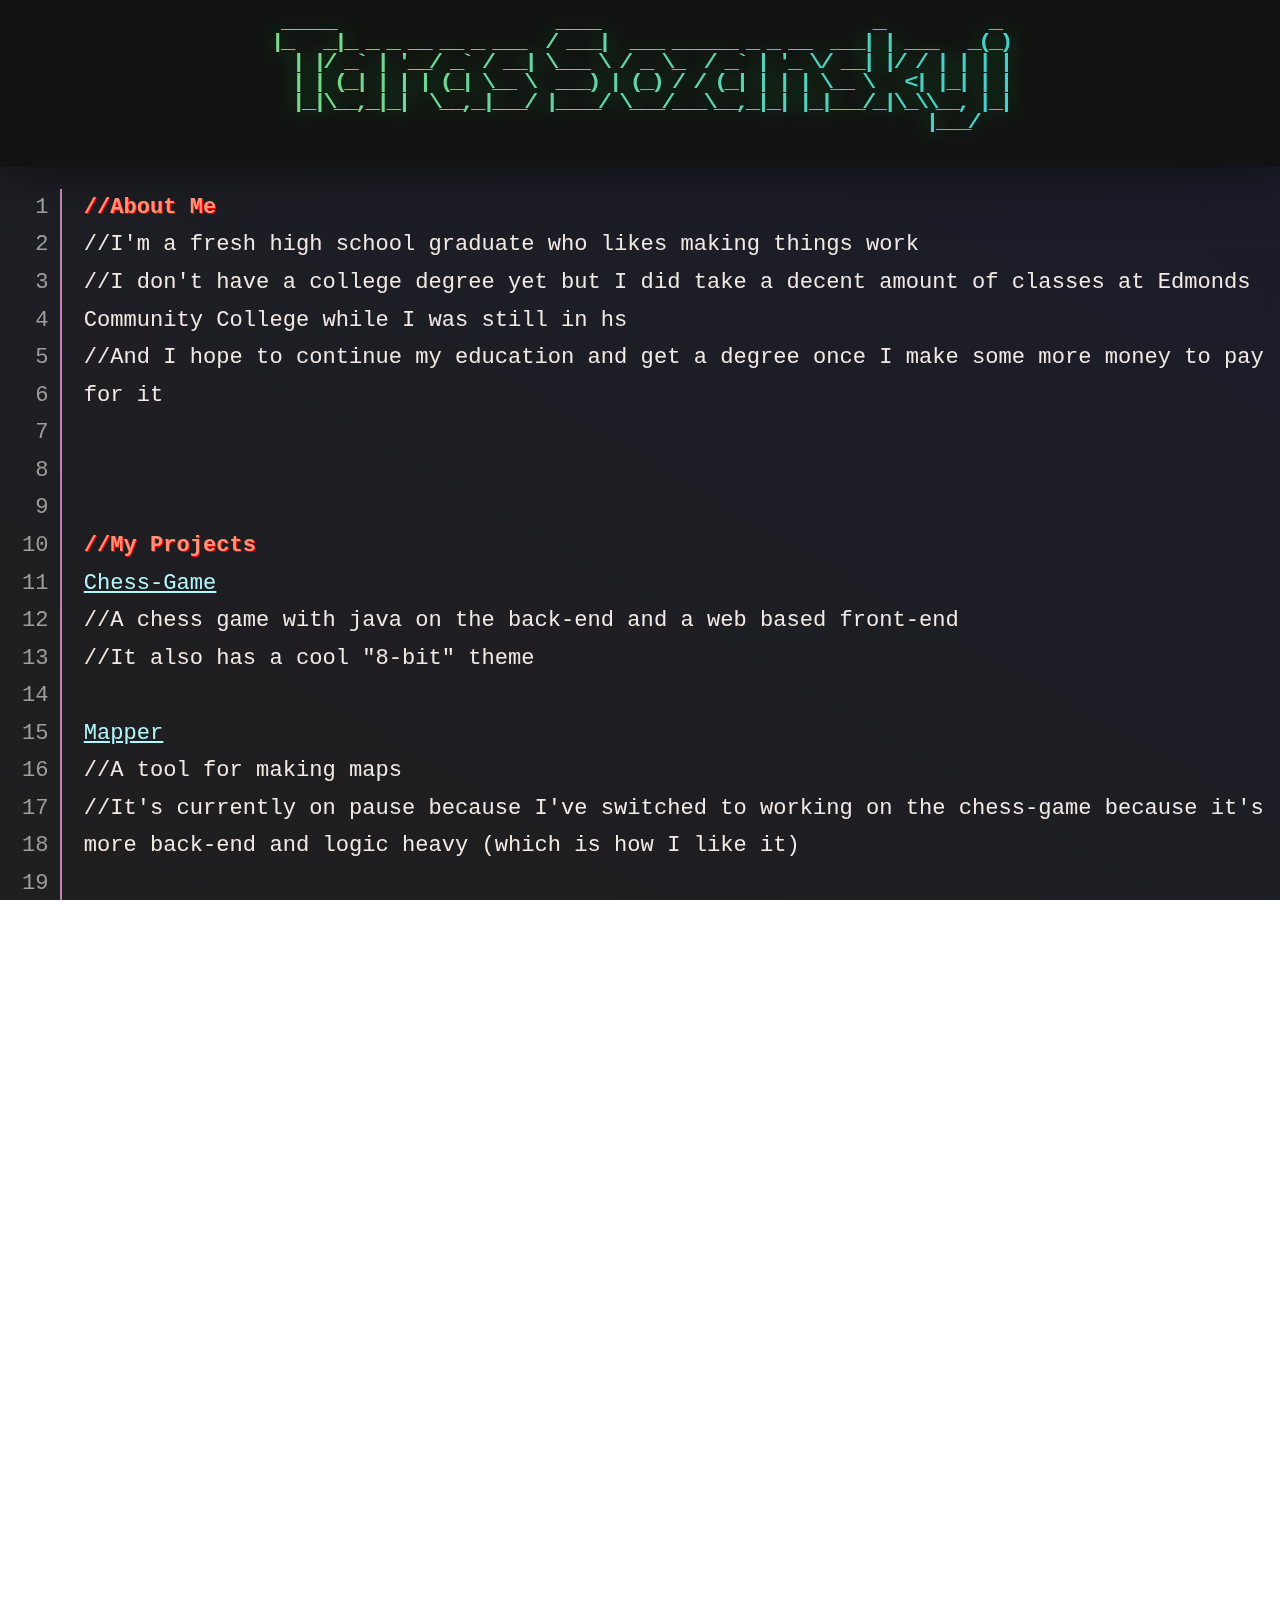
==== index.html @ 66711f95 "updated theme" ====
<!DOCTYPE html>

<html>
    <head>
        <link rel="stylesheet" href="index.css"> 
        <title>Taras Sozanskyi</title>
    </head>

    <body>
        <div id="background" ></div>

        <div id="name" >
            <h1> _____                     ____                          _          _ 
|_   _|_ _ _ __ __ _ ___  / ___|  ___ ______ _ _ __  ___| | ___   _(_)
  | |/ _` | '__/ _` / __| \___ \ / _ \_  / _` | '_ \/ __| |/ / | | | |
  | | (_| | | | (_| \__ \  ___) | (_) / / (_| | | | \__ \   <| |_| | |
  |_|\__,_|_|  \__,_|___/ |____/ \___/___\__,_|_| |_|___/_|\_\\__, |_|
                                                              |___/   
            </h1>
        </div>

        <div id="container">
            <p id="lines">
                1
                2
                3
                4
                5
                6
                7
                8
                9
                10
                11
                12
                13
                14
                15
                16
                17
                18
                19
                20
                21
                22
                23
                24
                25
                26
                27
                28
                29
                30
                31
                32
                33
                34
                35
                36
                37
                38
                39
                40
                41
                42
                43
                44
                45
                46
                47
                48
                49
                50
            </p>

            <p id="text"><b>//About Me</b>
                //I'm a fresh high school graduate who likes making things work
             //I don't have a college degree yet but I did take a decent amount of classes at Edmonds Community College while I was still in hs
                //And I hope to continue my education and get a degree once I make some more money to pay for it



                <b>//My Projects</b>
                <a href="./projects/chessgame/index.html" >Chess-Game</a>
                //A chess game with java on the back-end and a web based front-end
                //It also has a cool "8-bit" theme

                <a href="" >Mapper</a>
                //A tool for making maps
                //It's currently on pause because I've switched to working on the chess-game because it's more back-end and logic heavy (which is how I like it)

                <a href="" >Map making tool for Acid-Trip</a>
                //A fork of Mapper that's means to build levels for my classmate's game
                //The game doesn't actually read half the stuff you can do in the builder but oh well ¯\_(ツ)_/¯

                //These are the two of my "capstone" projects
                //I've made many more things like discord bots and minecraft plugins but they're not as exciting 
            </p>
        </div>
        
    </body>
</html>
---- index.css ----
body, html {
    margin: 0px;
    width: 100vw;
    height: 100vh;
    overflow-x: hidden;
}

b {
    color: #ff9078;
    text-shadow: 0.04em 0.04em 0em red;
}

a {
    color: #b4f8ff;
    /* text-shadow: 0.0em 0.0em 0em #ff5454;
    transition: 100ms; */
}

/* a:hover {
    text-shadow: 0.1em 0.1em 0em #ff5454;
} */

#background {
    position: fixed;
    top: 0em;
    left: 0em;
    width: 100vw;
    height: 100vh;
    background-image: linear-gradient(30deg, #1f1f1f, #1c1c2b);
    z-index: -1;
}

#name {
    display: flex;
    align-items: center;
    flex-direction: column;
    white-space: pre;
    font-family: Monospace;
    line-height: 20px;
    font-size: 10px;
    background-color: #121212;
    box-shadow: 0em 0em 5em 0em #00000096;
}

#name h1 {
    background-image: linear-gradient(90deg, #84d88d, #4ecdda);
    background-clip: text;
    color: #0000;
    text-shadow: 0em 0em 1em #00ff7091;
    letter-spacing: -0.16em;
    transform: scaleX(1.2);
    width: max-content;
}

#container {
    display: flex;
}

#lines {
    color: #9e9e9e;
    font-family: monospace;
    margin-left: 1em;
    font-size: 1.7em;
    border-right: 2px #b882b2 solid;
    width: min-content;
    padding-right: 0.5em;
    text-align: right;
    line-height: 1.7em;
}

#text {
    color: #f2e9e4;
    font-family: Monospace;
    font-size: 1.7em;
    line-height: 1.7em;
    margin-left: 1em;
    white-space: pre-line;
}
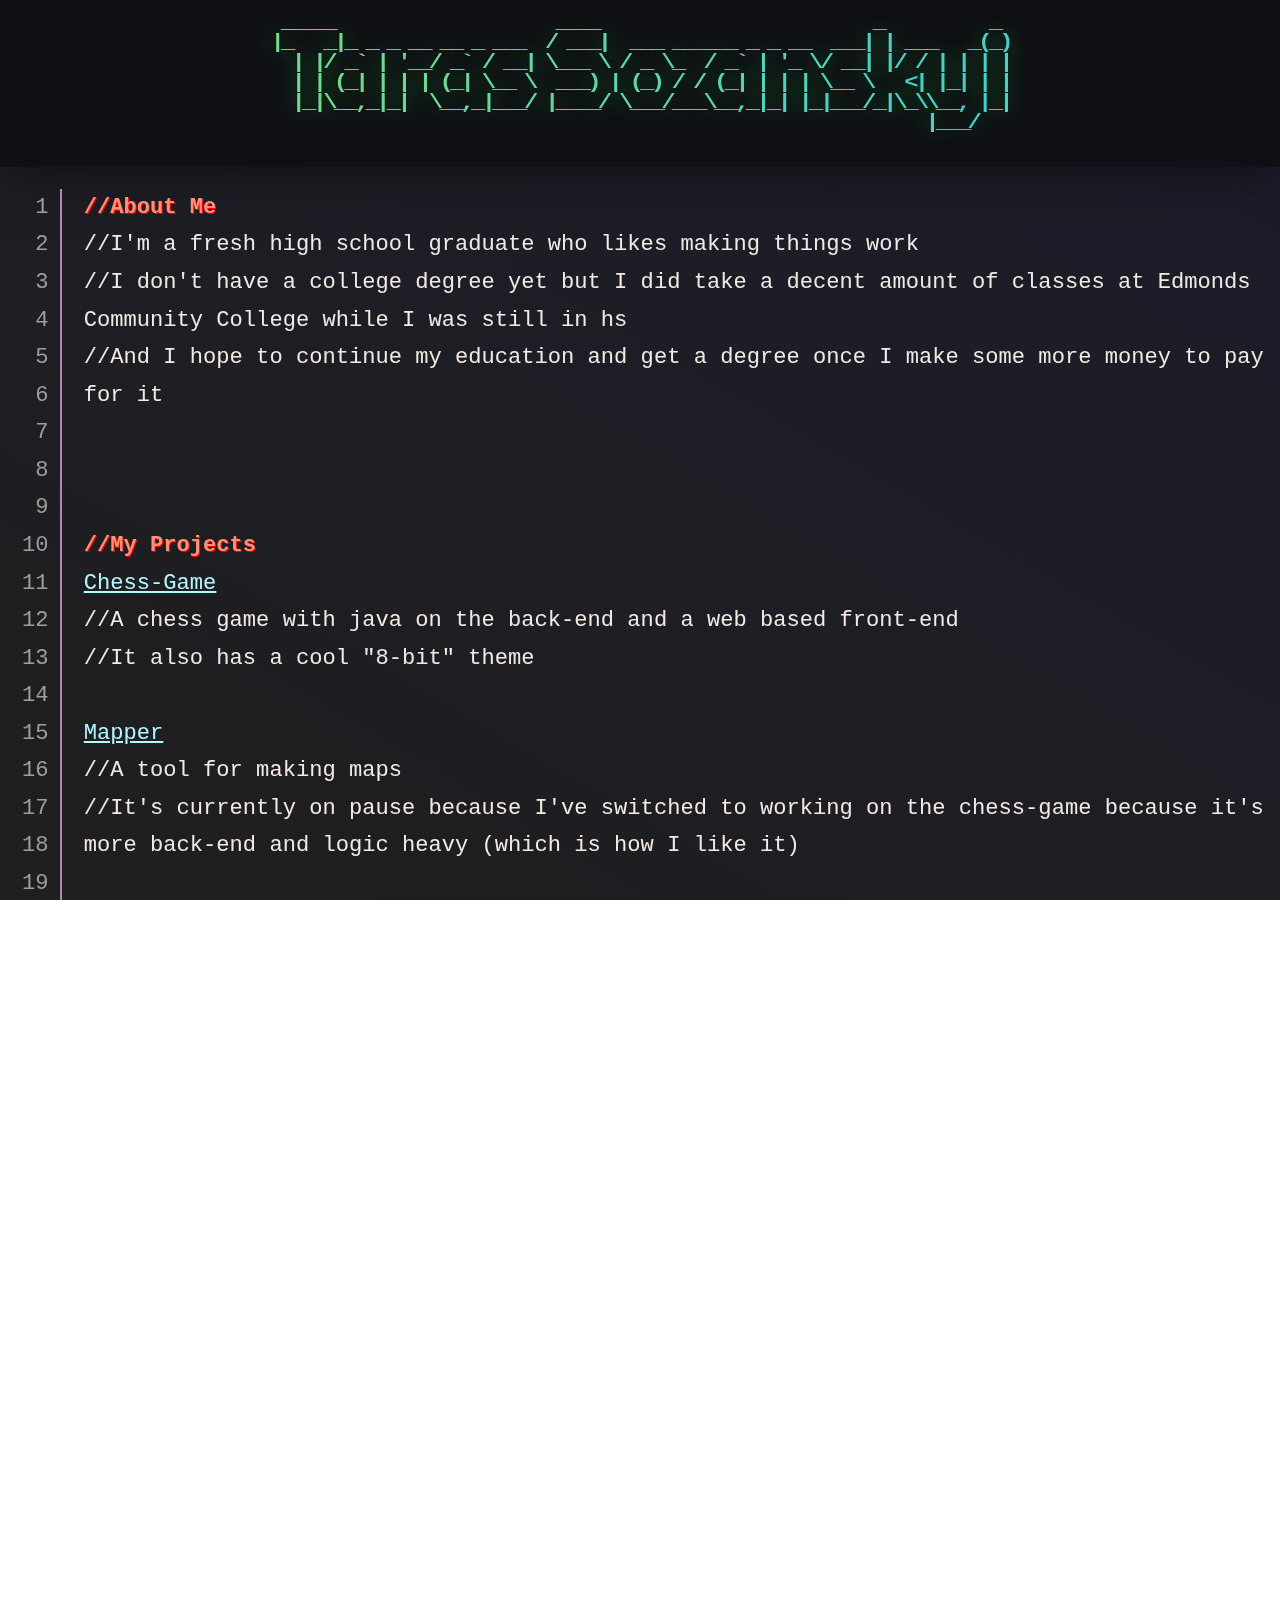
==== commit 51747487: "added a cat >*-*<" ====
--- a/index.html
+++ b/index.html
@@ -85,7 +85,7 @@
                 //A chess game with java on the back-end and a web based front-end
                 //It also has a cool "8-bit" theme
 
-                <a href="" >Mapper</a>
+                <a href="./projects/mapper/index.html" >Mapper</a>
                 //A tool for making maps
                 //It's currently on pause because I've switched to working on the chess-game because it's more back-end and logic heavy (which is how I like it)
 
@@ -96,7 +96,7 @@
                 //These are the two of my "capstone" projects
                 //I've made many more things like discord bots and minecraft plugins but they're not as exciting 
             </p>
+            <img id="cat" src="assets/cat.png" >
         </div>
-        
     </body>
 </html>--- a/index.css
+++ b/index.css
@@ -38,7 +38,7 @@
     font-family: Monospace;
     line-height: 20px;
     font-size: 10px;
-    background-color: #121212;
+    background-color: #0f1014;
     box-shadow: 0em 0em 5em 0em #00000096;
 }
 
@@ -53,6 +53,7 @@
 }
 
 #container {
+    position: relative;
     display: flex;
 }
 
@@ -76,4 +77,12 @@
     margin-left: 1em;
     white-space: pre-line;
 }
+
+#cat {
+    image-rendering: optimizeSpeed;
+    position: absolute;
+    bottom: 0em;
+    right: 5em;
+    width: 10em;
+}
   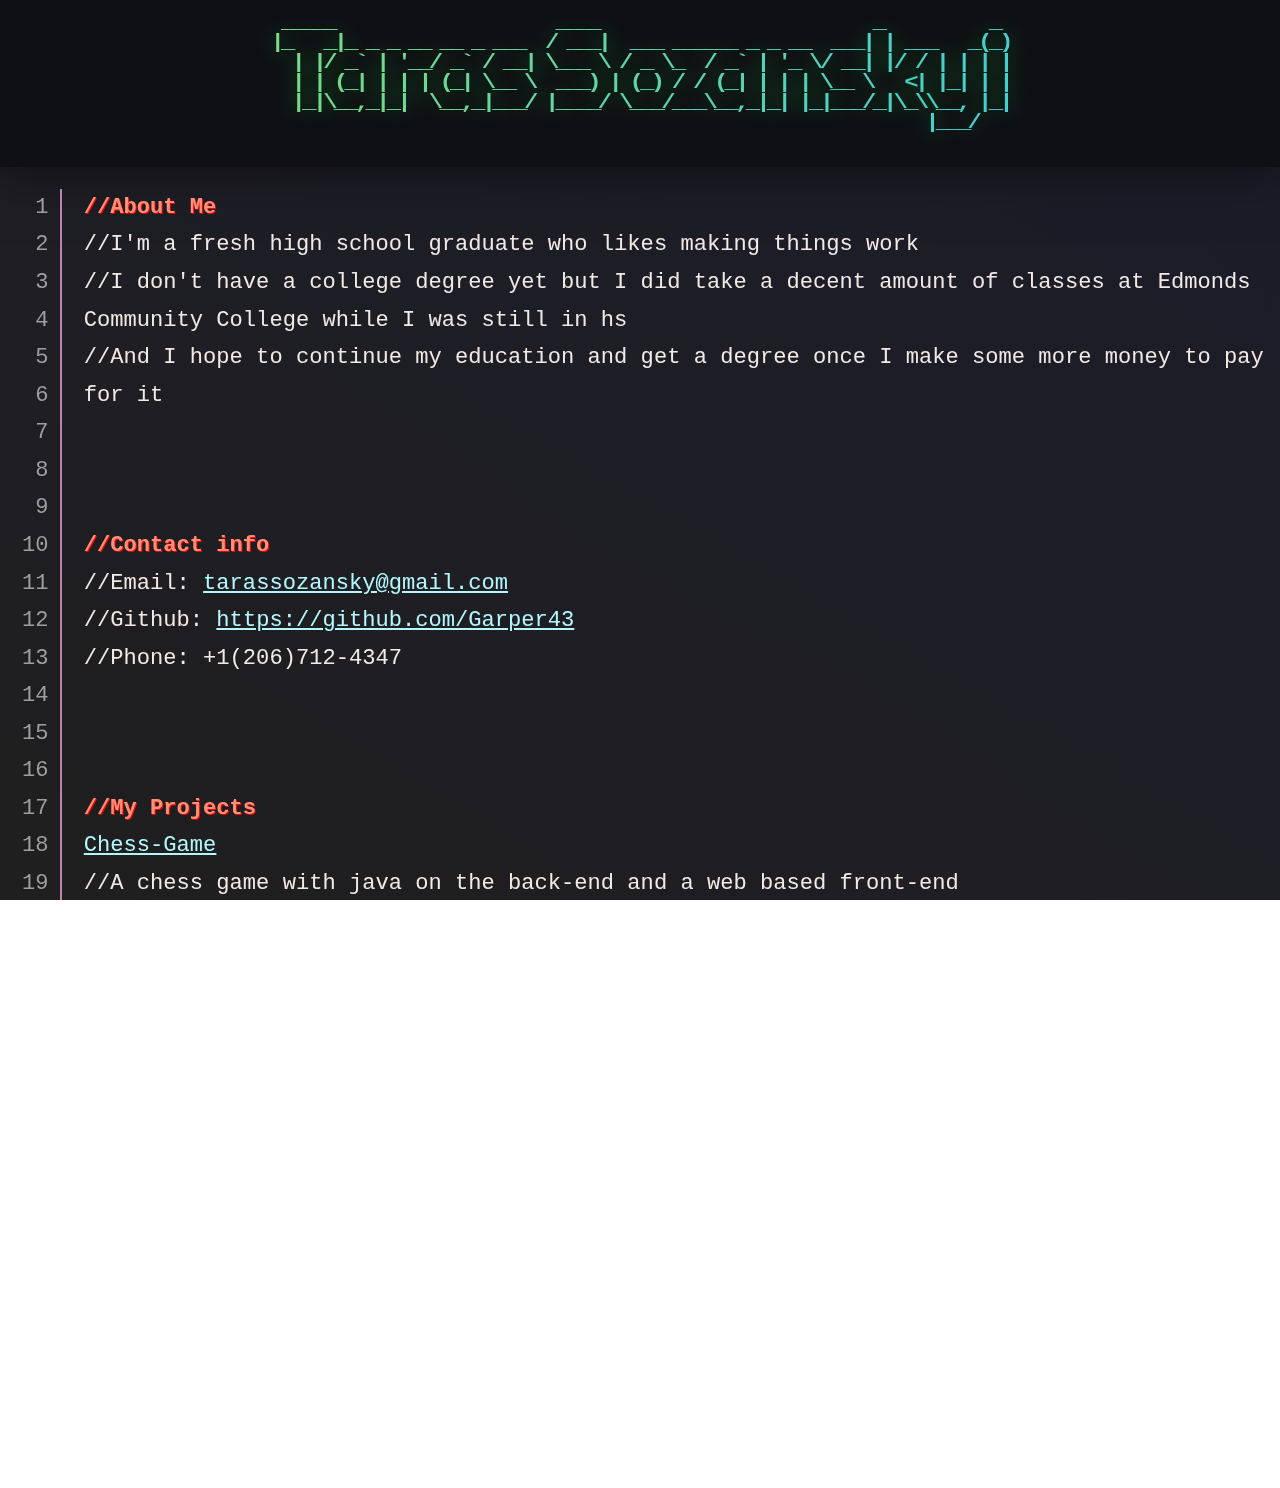
==== commit a6073098: "added contact info" ====
--- a/index.html
+++ b/index.html
@@ -51,33 +51,20 @@
                 28
                 29
                 30
-                31
-                32
-                33
-                34
-                35
-                36
-                37
-                38
-                39
-                40
-                41
-                42
-                43
-                44
-                45
-                46
-                47
-                48
-                49
-                50
             </p>
 
             <p id="text"><b>//About Me</b>
                 //I'm a fresh high school graduate who likes making things work
-             //I don't have a college degree yet but I did take a decent amount of classes at Edmonds Community College while I was still in hs
+                //I don't have a college degree yet but I did take a decent amount of classes at Edmonds Community College while I was still in hs
                 //And I hope to continue my education and get a degree once I make some more money to pay for it
 
+
+
+                <b>//Contact info</b>
+                //Email: <a href="mailto:tarassozansky@gmail.com" >tarassozansky@gmail.com</a>
+                //Github: <a href="https://github.com/Garper43" >https://github.com/Garper43</a>
+                //Phone: +1(206)712-4347
+                
 
 
                 <b>//My Projects</b>
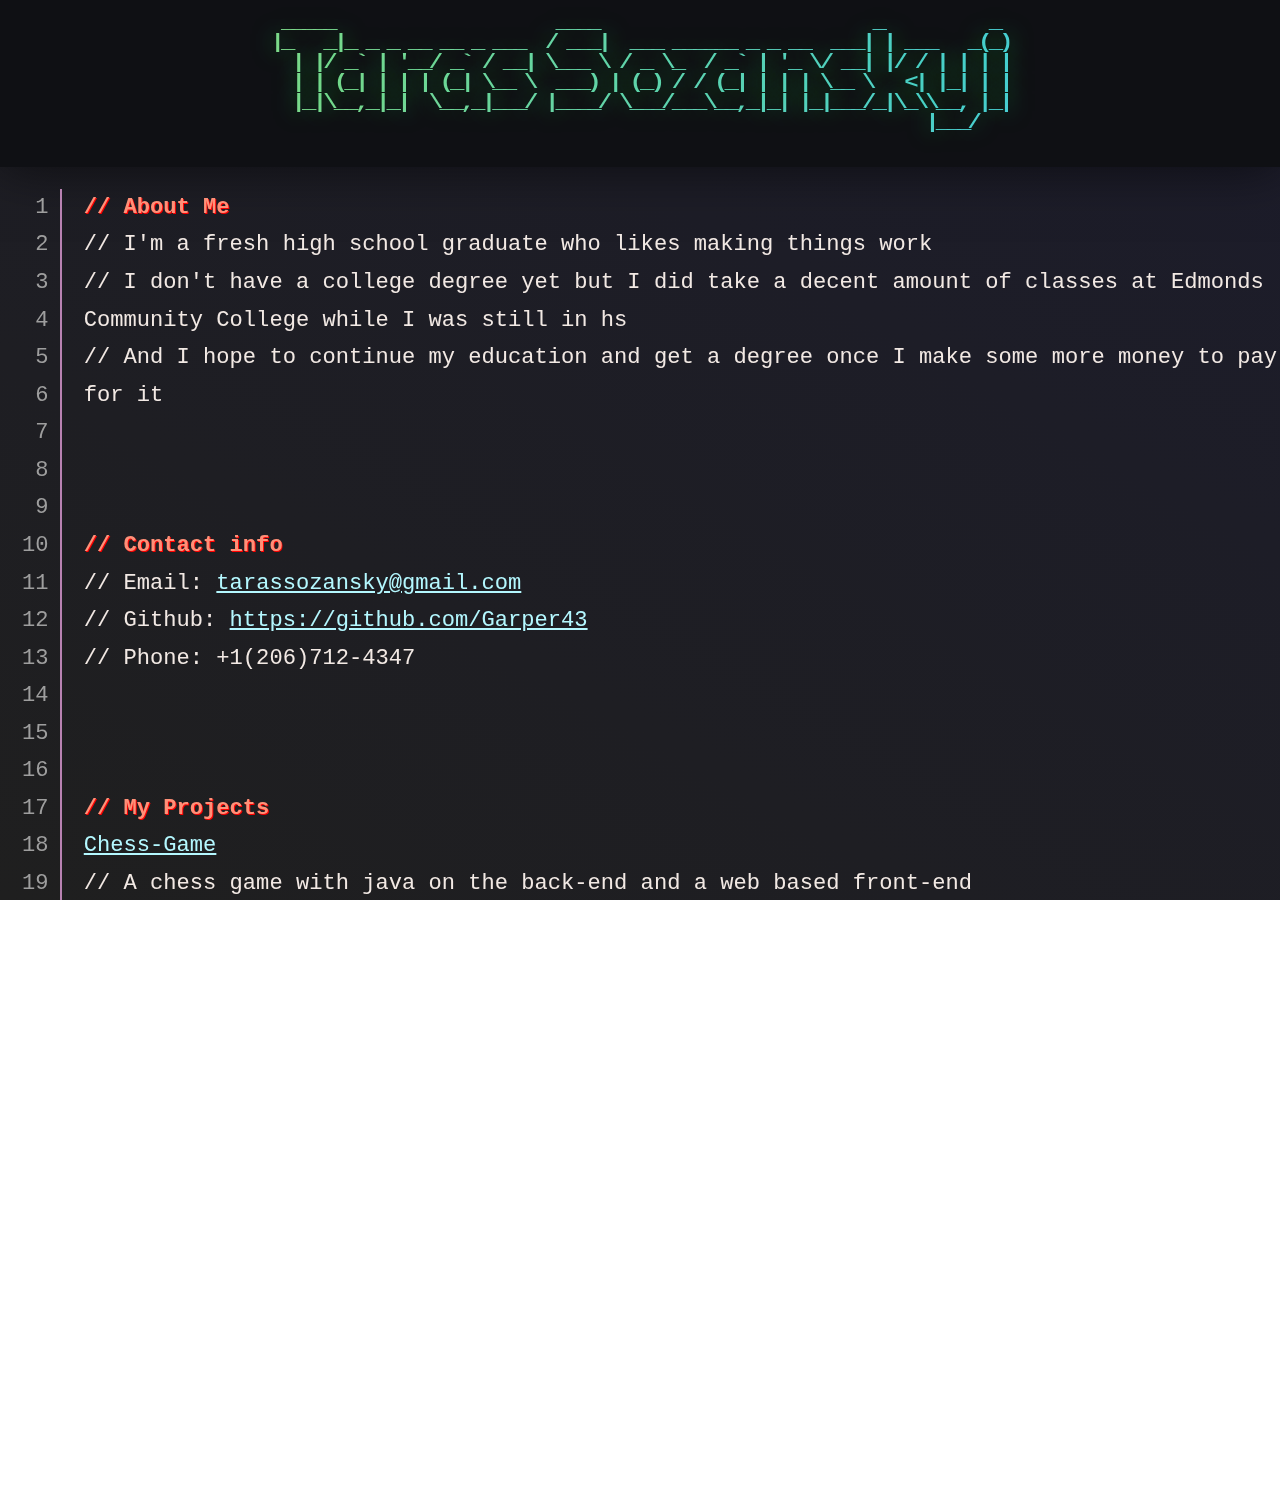
==== commit 2af2cc85: "changed spacing" ====
--- a/index.html
+++ b/index.html
@@ -53,35 +53,35 @@
                 30
             </p>
 
-            <p id="text"><b>//About Me</b>
-                //I'm a fresh high school graduate who likes making things work
-                //I don't have a college degree yet but I did take a decent amount of classes at Edmonds Community College while I was still in hs
-                //And I hope to continue my education and get a degree once I make some more money to pay for it
+            <p id="text"><b>// About Me</b>
+                // I'm a fresh high school graduate who likes making things work
+                // I don't have a college degree yet but I did take a decent amount of classes at Edmonds Community College while I was still in hs
+                // And I hope to continue my education and get a degree once I make some more money to pay for it
 
 
 
-                <b>//Contact info</b>
-                //Email: <a href="mailto:tarassozansky@gmail.com" >tarassozansky@gmail.com</a>
-                //Github: <a href="https://github.com/Garper43" >https://github.com/Garper43</a>
-                //Phone: +1(206)712-4347
+                <b>// Contact info</b>
+                // Email: <a href="mailto:tarassozansky@gmail.com" >tarassozansky@gmail.com</a>
+                // Github: <a href="https://github.com/Garper43" >https://github.com/Garper43</a>
+                // Phone: +1(206)712-4347
                 
 
 
-                <b>//My Projects</b>
+                <b>// My Projects</b>
                 <a href="./projects/chessgame/index.html" >Chess-Game</a>
-                //A chess game with java on the back-end and a web based front-end
-                //It also has a cool "8-bit" theme
+                // A chess game with java on the back-end and a web based front-end
+                // It also has a cool "8-bit" theme
 
                 <a href="./projects/mapper/index.html" >Mapper</a>
-                //A tool for making maps
-                //It's currently on pause because I've switched to working on the chess-game because it's more back-end and logic heavy (which is how I like it)
+                // A tool for making maps
+                // It's currently on pause because I've switched to working on the chess-game because it's more back-end and logic heavy (which is how I like it)
 
                 <a href="" >Map making tool for Acid-Trip</a>
-                //A fork of Mapper that's means to build levels for my classmate's game
-                //The game doesn't actually read half the stuff you can do in the builder but oh well ¯\_(ツ)_/¯
+                // A fork of Mapper that's means to build levels for my classmate's game
+                // The game doesn't actually read half the stuff you can do in the builder but oh well ¯\_(ツ)_/¯
 
-                //These are the two of my "capstone" projects
-                //I've made many more things like discord bots and minecraft plugins but they're not as exciting 
+                // These are the two of my "capstone" projects
+                // I've made many more things like discord bots and minecraft plugins but they're not as exciting 
             </p>
             <img id="cat" src="assets/cat.png" >
         </div>
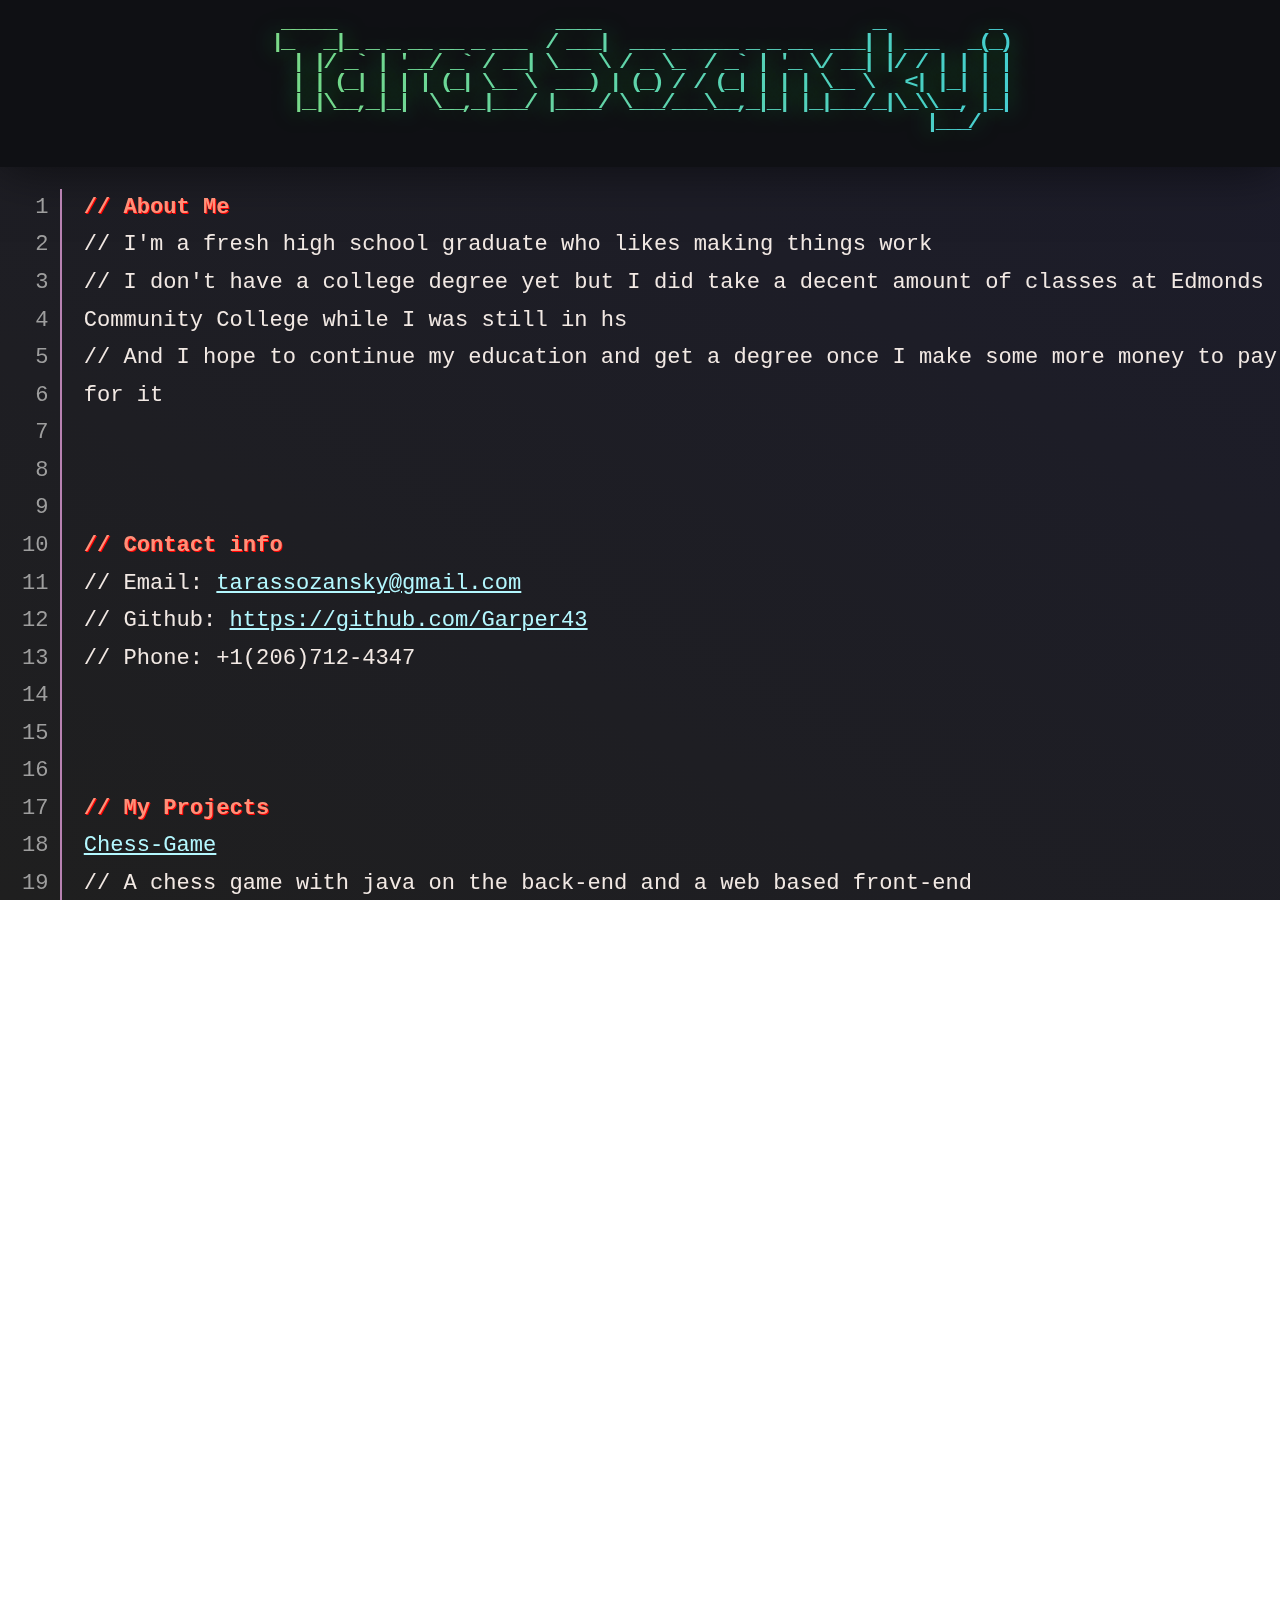
==== commit b3a894b5: "added a page for gradient and github link to articles" ====
--- a/index.html
+++ b/index.html
@@ -51,6 +51,17 @@
                 28
                 29
                 30
+                31
+                30
+                32
+                33
+                34
+                35
+                36
+                37
+                38
+                39
+                40
             </p>
 
             <p id="text"><b>// About Me</b>
@@ -76,6 +87,9 @@
                 // A tool for making maps
                 // It's currently on pause because I've switched to working on the chess-game because it's more back-end and logic heavy (which is how I like it)
 
+                <a href="./projects/gradient/index.html" >Gradient</a>
+                // A minecraft plugin that helps you make gradients
+
                 <a href="" >Map making tool for Acid-Trip</a>
                 // A fork of Mapper that's means to build levels for my classmate's game
                 // The game doesn't actually read half the stuff you can do in the builder but oh well ¯\_(ツ)_/¯
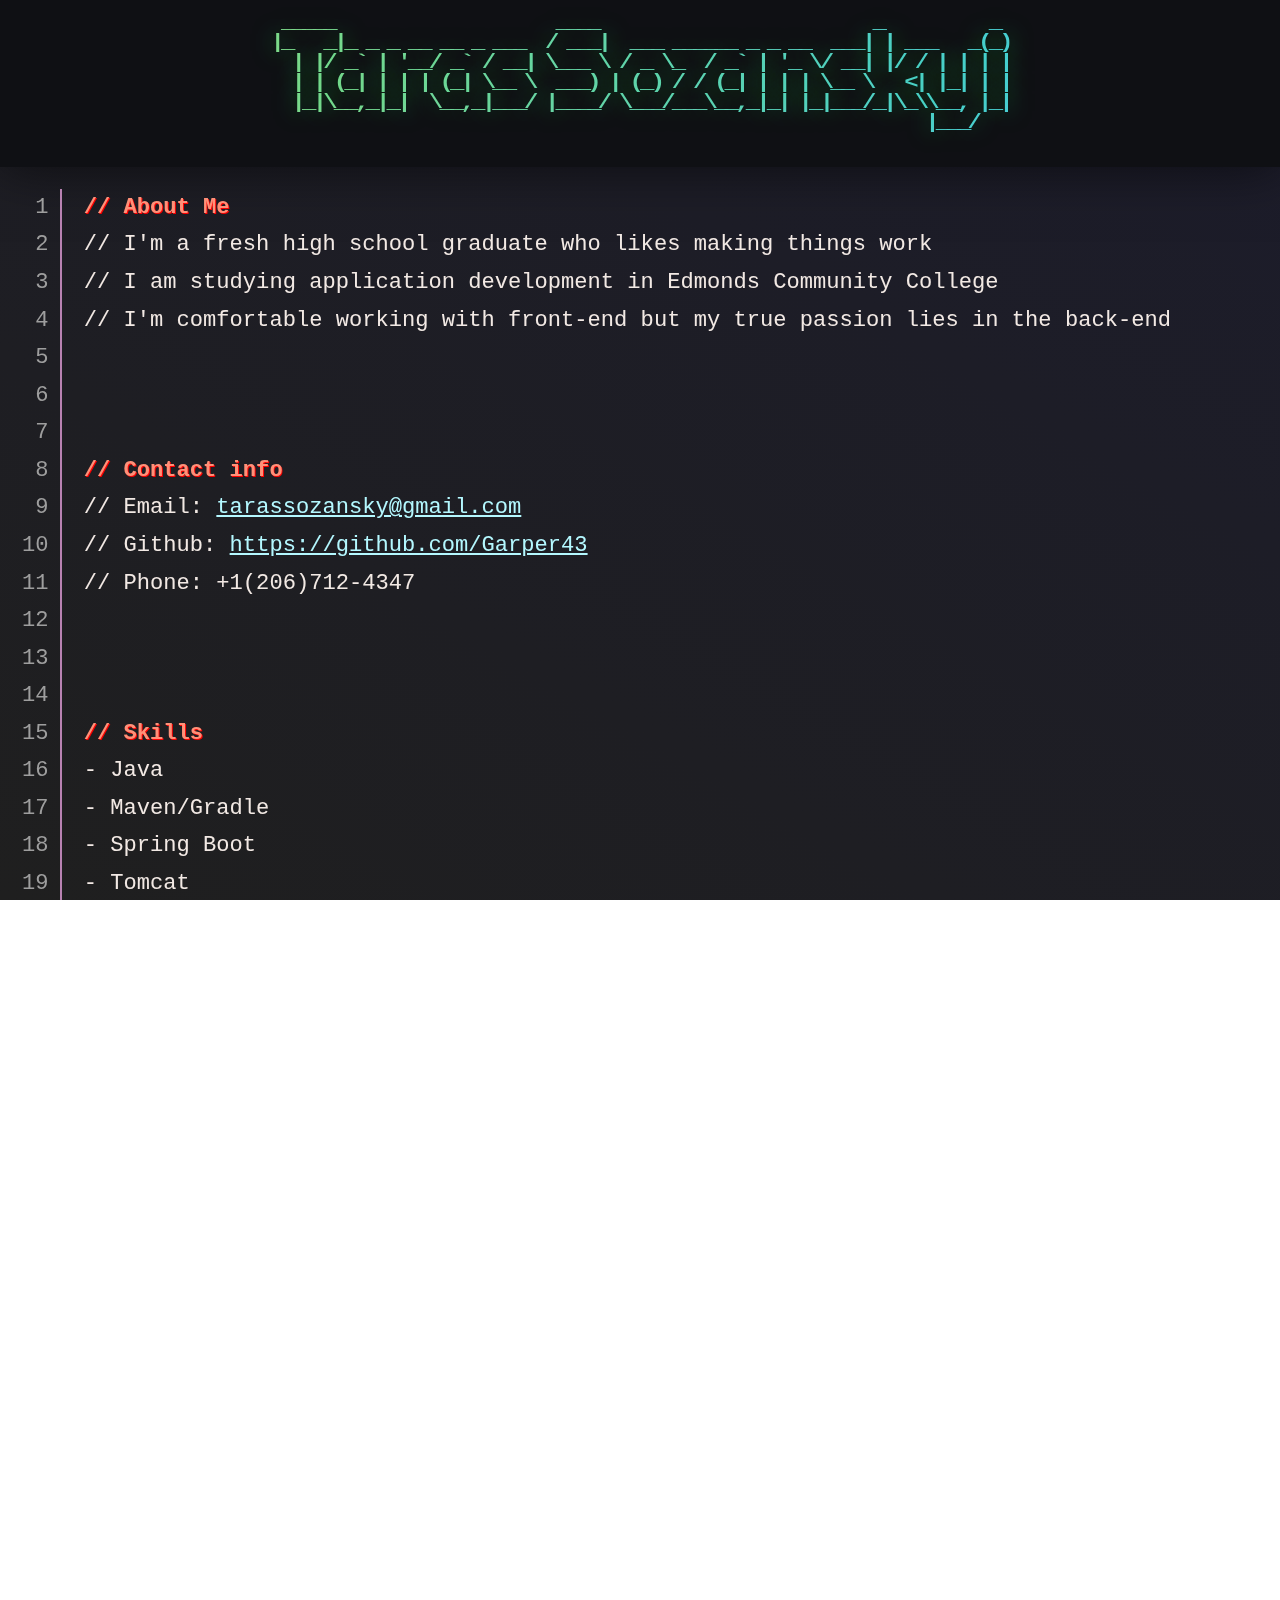
==== commit 9e2f1ea3: "updated home page" ====
--- a/index.html
+++ b/index.html
@@ -52,7 +52,6 @@
                 29
                 30
                 31
-                30
                 32
                 33
                 34
@@ -62,19 +61,50 @@
                 38
                 39
                 40
+                41
+                42
+                43
+                44
+                45
+                46
+                47
+                48
+                49
+                50
+                51
+                52
+                53
+                54
+                55
             </p>
 
             <p id="text"><b>// About Me</b>
                 // I'm a fresh high school graduate who likes making things work
-                // I don't have a college degree yet but I did take a decent amount of classes at Edmonds Community College while I was still in hs
-                // And I hope to continue my education and get a degree once I make some more money to pay for it
-
+                // I am studying application development in Edmonds Community College
+                // I'm comfortable working with front-end but my true passion lies in the back-end
+                
 
 
                 <b>// Contact info</b>
                 // Email: <a href="mailto:tarassozansky@gmail.com" >tarassozansky@gmail.com</a>
                 // Github: <a href="https://github.com/Garper43" >https://github.com/Garper43</a>
                 // Phone: +1(206)712-4347
+
+
+
+                <b>// Skills</b>
+                 - Java
+                 - Maven/Gradle
+                 - Spring Boot
+                 - Tomcat
+                 - JS
+                 - HTML/CSS
+                 - Linux
+                 - Bash
+                 - Git
+                 - SQL (namely mySQL and SQLite)
+                 - JUnit
+                 - Basic project management (From a college course and a few team)
                 
 
 
@@ -90,14 +120,14 @@
                 <a href="./projects/gradient/index.html" >Gradient</a>
                 // A minecraft plugin that helps you make gradients
 
-                <a href="" >Map making tool for Acid-Trip</a>
-                // A fork of Mapper that's means to build levels for my classmate's game
-                // The game doesn't actually read half the stuff you can do in the builder but oh well ¯\_(ツ)_/¯
 
-                // These are the two of my "capstone" projects
-                // I've made many more things like discord bots and minecraft plugins but they're not as exciting 
+                // I've made many other things but haven't gotten around to making a page for all of them yet. You can still check them out on my github page though
             </p>
             <img id="cat" src="assets/cat.png" >
+
+            <a id="project-github-link" href="https://github.com/Garper43/gradient" >
+                <img src="assets/github-mark-white.svg" >    
+            </a>
         </div>
     </body>
 </html>--- a/index.css
+++ b/index.css
@@ -85,4 +85,15 @@
     right: 5em;
     width: 10em;
 }
+
+#project-github-link {
+    position: absolute;
+    bottom: 2em;
+    left: 5em;
+    width: 10em;
+}
+
+#project-github-link img {
+    height: 5em;
+}
   